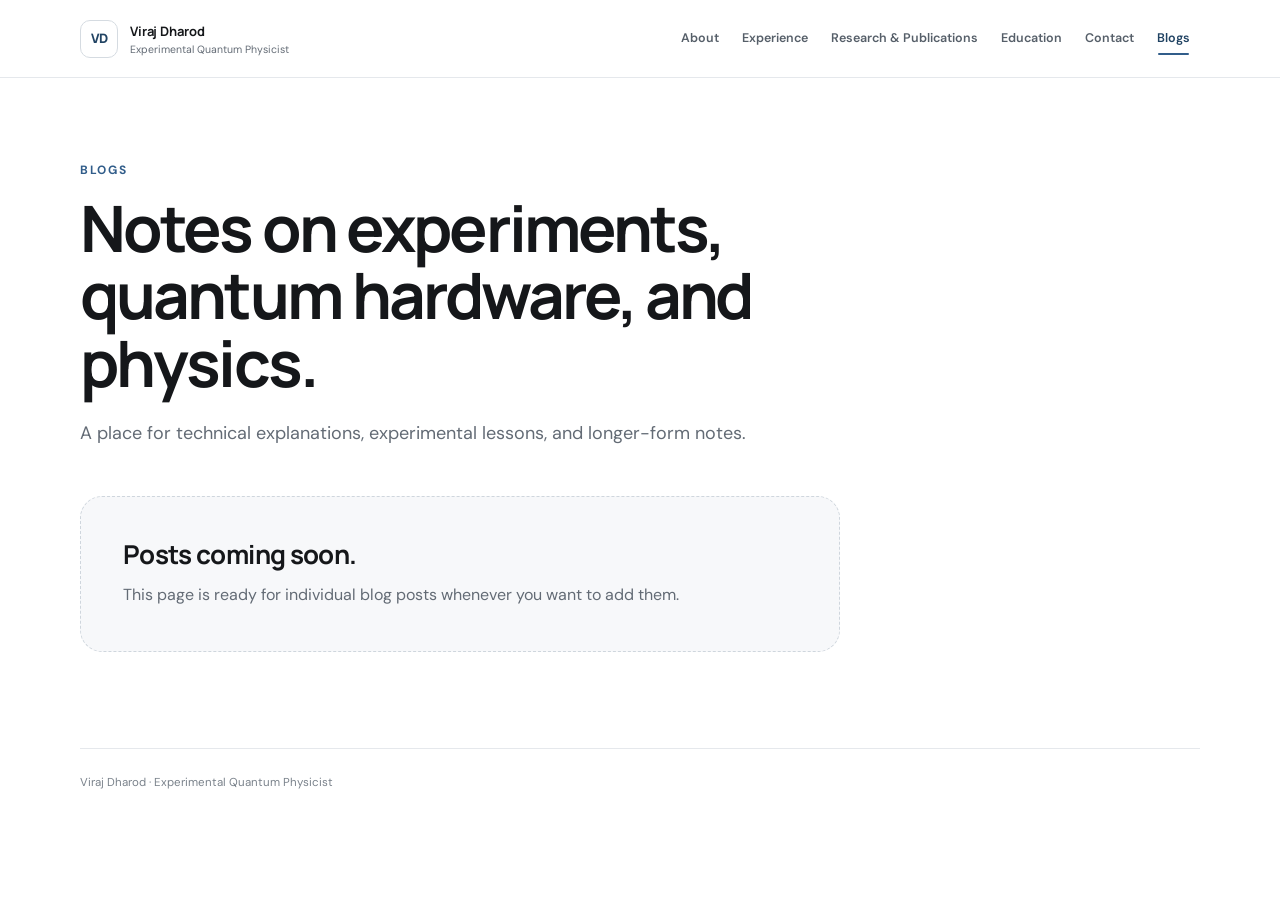
==== blogs.html @ 779dfcc5 "Improved version" ====
<!DOCTYPE html>
<html lang="en">
<head>
  <meta charset="UTF-8" />
  <meta name="viewport" content="width=device-width, initial-scale=1.0" />
  <meta name="description" content="Technical writing and blog posts by Viraj Dharod." />
  <meta name="theme-color" content="#ffffff" />
  <title>Blogs — Viraj Dharod</title>
  <link rel="icon" href="assets/favicon.svg" type="image/svg+xml" />
  <link rel="preconnect" href="https://fonts.googleapis.com" />
  <link rel="preconnect" href="https://fonts.gstatic.com" crossorigin />
  <link href="https://fonts.googleapis.com/css2?family=DM+Sans:wght@400;500;600;700&family=Manrope:wght@500;600;700&display=swap" rel="stylesheet" />
  <link rel="stylesheet" href="styles.css" />
</head>
<body>
<header class="site-header">
  <div class="header-inner">
    <a class="brand" href="index.html" aria-label="Viraj Dharod home">
      <span class="brand-mark">VD</span>
      <span class="brand-copy"><strong>Viraj Dharod</strong><small>Experimental Quantum Physicist</small></span>
    </a>
    <button class="menu-toggle" aria-label="Open navigation" aria-expanded="false"><span></span><span></span><span></span></button>
    <nav class="nav-links" aria-label="Primary navigation">
      <a  href="index.html">About</a>
      <a  href="experience.html">Experience</a>
      <a  href="research.html">Research &amp; Publications</a>
      <a  href="education.html">Education</a>
      <a  href="contact.html">Contact</a>
      <a class="active" href="blogs.html">Blogs</a>
    </nav>
  </div>
</header>
<main>
  <section class="page-shell page-section fade-in">
    <header class="page-header">
      <p class="page-kicker">Blogs</p>
      <h1 class="page-title">Notes on experiments, quantum hardware, and physics.</h1>
      <p class="page-lede">A place for technical explanations, experimental lessons, and longer-form notes.</p>
    </header>

    <div class="blog-empty">
      <h2>Posts coming soon.</h2>
      <p>This page is ready for individual blog posts whenever you want to add them.</p>
    </div>
  </section>
</main>
<footer class="site-footer">Viraj Dharod · Experimental Quantum Physicist</footer>
<script src="script.js"></script>
</body>
</html>
---- styles.css ----
:root {
  --bg: #ffffff;
  --surface: #f7f8fa;
  --surface-strong: #f1f3f6;
  --text: #15171a;
  --muted: #636b75;
  --line: #e5e8ec;
  --accent: #315d8a;
  --accent-dark: #214363;
  --accent-soft: #edf4fa;
  --max: 1120px;
  --header-height: 78px;
  --radius: 22px;
  --shadow: 0 22px 55px rgba(20, 35, 55, 0.08);
}

* { box-sizing: border-box; }
html { min-height: 100%; }
body {
  margin: 0;
  min-height: 100vh;
  color: var(--text);
  background: var(--bg);
  font-family: "DM Sans", system-ui, -apple-system, BlinkMacSystemFont, "Segoe UI", sans-serif;
  line-height: 1.68;
  -webkit-font-smoothing: antialiased;
}
a { color: inherit; text-decoration: none; }
img { max-width: 100%; display: block; }
button, a { -webkit-tap-highlight-color: transparent; }
::selection { background: #cfe0ef; color: #0d2336; }

.site-header {
  position: fixed;
  inset: 0 0 auto 0;
  z-index: 100;
  height: var(--header-height);
  background: rgba(255, 255, 255, 0.94);
  border-bottom: 1px solid var(--line);
  backdrop-filter: blur(16px);
  -webkit-backdrop-filter: blur(16px);
}
.header-inner {
  width: min(var(--max), calc(100% - 48px));
  height: 100%;
  margin: 0 auto;
  display: flex;
  align-items: center;
  justify-content: space-between;
  gap: 30px;
}
.brand {
  display: inline-flex;
  align-items: center;
  gap: 12px;
  flex: 0 0 auto;
}
.brand-mark {
  width: 38px;
  height: 38px;
  display: grid;
  place-items: center;
  border-radius: 10px;
  border: 1px solid #d5dbe1;
  font-family: "Manrope", sans-serif;
  font-size: 13px;
  font-weight: 800;
  color: var(--accent-dark);
  background: #fff;
}
.brand-copy { display: grid; line-height: 1.12; }
.brand-copy strong { font: 700 13px "Manrope", sans-serif; letter-spacing: -0.01em; }
.brand-copy small { margin-top: 4px; color: var(--muted); font-size: 10.5px; }

.nav-links {
  display: flex;
  align-items: center;
  justify-content: flex-end;
  gap: 3px;
}
.nav-links a {
  position: relative;
  padding: 11px 10px;
  border-radius: 8px;
  color: #565f69;
  font-size: 12.5px;
  font-weight: 600;
  white-space: nowrap;
  transition: color .18s ease, background .18s ease;
}
.nav-links a:hover { color: var(--text); background: var(--surface); }
.nav-links a.active { color: var(--accent-dark); }
.nav-links a.active::after {
  content: "";
  position: absolute;
  left: 11px;
  right: 11px;
  bottom: 5px;
  height: 2px;
  border-radius: 2px;
  background: var(--accent);
}
.menu-toggle {
  display: none;
  width: 42px;
  height: 42px;
  border: 0;
  background: transparent;
  border-radius: 10px;
  padding: 9px;
}
.menu-toggle span {
  display: block;
  height: 2px;
  margin: 5px 0;
  border-radius: 2px;
  background: var(--text);
}

main { padding-top: var(--header-height); }
.page-shell { width: min(var(--max), calc(100% - 48px)); margin: 0 auto; }
.page-section { padding: 82px 0 96px; }
.page-kicker {
  margin: 0 0 14px;
  color: var(--accent);
  font-size: 12px;
  font-weight: 700;
  letter-spacing: .14em;
  text-transform: uppercase;
}
.page-title {
  margin: 0;
  max-width: 850px;
  font: 700 clamp(38px, 5vw, 66px)/1.05 "Manrope", sans-serif;
  letter-spacing: -0.045em;
}
.page-lede {
  max-width: 760px;
  margin: 22px 0 0;
  color: var(--muted);
  font-size: 18px;
}
.page-header { margin-bottom: 48px; }

/* About / landing */
.about-landing {
  min-height: calc(100vh - var(--header-height));
  display: grid;
  grid-template-columns: minmax(0, 1.15fr) minmax(300px, .72fr);
  gap: clamp(54px, 8vw, 100px);
  align-items: center;
  padding: 76px 0 92px;
}
.about-copy h1 {
  margin: 0;
  font: 700 clamp(54px, 7vw, 88px)/.98 "Manrope", sans-serif;
  letter-spacing: -0.06em;
}
.about-role {
  margin: 16px 0 0;
  color: var(--accent);
  font: 600 clamp(22px, 2.8vw, 31px)/1.2 "Manrope", sans-serif;
  letter-spacing: -0.028em;
}
.about-intro {
  max-width: 700px;
  margin: 28px 0 0;
  color: #373d44;
  font-size: 19px;
}
.about-detail {
  max-width: 700px;
  margin: 18px 0 0;
  color: var(--muted);
  font-size: 16px;
}
.about-actions {
  display: flex;
  flex-wrap: wrap;
  gap: 11px;
  margin-top: 32px;
}
.button {
  min-height: 48px;
  display: inline-flex;
  align-items: center;
  justify-content: center;
  padding: 0 18px;
  border: 1px solid transparent;
  border-radius: 11px;
  font-size: 14px;
  font-weight: 700;
  transition: transform .18s ease, border-color .18s ease, background .18s ease;
}
.button:hover { transform: translateY(-2px); }
.button-primary { background: var(--accent-dark); color: #fff; }
.button-primary:hover { background: #17364f; }
.button-secondary { background: #fff; color: var(--text); border-color: #d8dde3; }
.button-secondary:hover { border-color: #aeb7c0; background: var(--surface); }
.profile-links { display: flex; flex-wrap: wrap; gap: 20px; margin-top: 25px; }
.profile-links a { color: var(--accent-dark); font-size: 13px; font-weight: 700; }
.profile-links a:hover { text-decoration: underline; text-underline-offset: 4px; }

.portrait-wrap {
  justify-self: end;
  width: min(100%, 390px);
}
.portrait-frame {
  position: relative;
  aspect-ratio: 4 / 5;
  overflow: hidden;
  border-radius: 26px;
  background: linear-gradient(145deg, #eef2f5, #fafbfc);
  border: 1px solid #e0e4e8;
  box-shadow: var(--shadow);
}
.portrait-frame::after {
  content: "";
  position: absolute;
  inset: 0;
  pointer-events: none;
  box-shadow: inset 0 0 0 1px rgba(255,255,255,.45);
}
.portrait-frame img { width: 100%; height: 100%; object-fit: cover; object-position: center; }
.portrait-placeholder {
  position: absolute;
  inset: 0;
  display: none;
  place-items: center;
  padding: 34px;
  text-align: center;
  color: var(--muted);
  font-size: 14px;
}
.portrait-frame.image-missing .portrait-placeholder { display: grid; }
.portrait-frame.image-missing img { display: none; }

/* Experience */
.timeline { position: relative; }
.timeline::before {
  content: "";
  position: absolute;
  top: 4px;
  bottom: 0;
  left: 11px;
  width: 1px;
  background: var(--line);
}
.timeline-item {
  position: relative;
  display: grid;
  grid-template-columns: 195px minmax(0, 1fr);
  gap: 34px;
  padding: 0 0 52px 46px;
}
.timeline-item:last-child { padding-bottom: 0; }
.timeline-marker {
  position: absolute;
  left: 5px;
  top: 8px;
  width: 13px;
  height: 13px;
  border-radius: 50%;
  background: var(--accent);
  box-shadow: 0 0 0 6px var(--accent-soft);
}
.timeline-meta { padding-top: 2px; color: var(--muted); font-size: 12px; }
.timeline-meta span { display: block; }
.timeline-meta span + span { margin-top: 4px; }
.timeline-content {
  padding: 27px 30px;
  border: 1px solid var(--line);
  border-radius: var(--radius);
  background: #fff;
  box-shadow: 0 8px 28px rgba(30, 45, 60, 0.035);
}
.timeline-content h2 { margin: 0; font: 700 26px/1.2 "Manrope", sans-serif; letter-spacing: -.025em; }
.organization { margin: 7px 0 17px; color: var(--accent-dark); font-size: 14px; font-weight: 600; }
.timeline-content ul { margin: 0; padding-left: 20px; color: #505861; }
.timeline-content li + li { margin-top: 8px; }

/* Research + publications */
.research-grid { display: grid; grid-template-columns: 1fr 1fr; gap: 16px; margin-bottom: 72px; }
.research-card {
  min-height: 285px;
  padding: 30px;
  border: 1px solid var(--line);
  border-radius: var(--radius);
  background: #fff;
  transition: transform .2s ease, box-shadow .2s ease, border-color .2s ease;
}
.research-card:hover { transform: translateY(-3px); border-color: #ccd5de; box-shadow: 0 16px 36px rgba(25, 42, 60, .06); }
.research-card.featured { grid-column: 1 / -1; min-height: 0; background: var(--surface); }
.research-label { margin: 0 0 14px; color: var(--accent); text-transform: uppercase; letter-spacing: .12em; font-size: 11px; font-weight: 700; }
.research-card h2 { margin: 0 0 15px; font: 700 25px/1.22 "Manrope", sans-serif; letter-spacing: -.028em; }
.research-card p:not(.research-label) { margin: 0; color: var(--muted); }
.tag-row { display: flex; flex-wrap: wrap; gap: 7px; margin-top: 24px; }
.tag-row span { padding: 6px 9px; border: 1px solid #dfe4e8; border-radius: 999px; background: #fff; color: #616a73; font-size: 11px; }
.subheading { margin: 0 0 20px; font: 700 31px/1.15 "Manrope", sans-serif; letter-spacing: -.03em; }
.publication-list { border-top: 1px solid var(--line); }
.publication {
  display: grid;
  grid-template-columns: 44px minmax(0, 1fr) auto;
  gap: 17px;
  align-items: center;
  min-height: 132px;
  padding: 22px 4px;
  border-bottom: 1px solid var(--line);
  transition: padding .18s ease, background .18s ease;
}
a.publication:hover { padding-left: 12px; padding-right: 12px; background: var(--surface); }
.pub-num { color: var(--accent); font-size: 11px; font-weight: 700; }
.publication h3 { margin: 0; font: 600 20px/1.28 "Manrope", sans-serif; letter-spacing: -.02em; }
.publication p { margin: 8px 0 0; color: var(--muted); font-size: 13px; }
.pub-arrow { color: var(--accent); font-size: 20px; }

/* Education */
.education-grid { display: grid; grid-template-columns: 1fr 1fr; gap: 18px; }
.education-card {
  padding: 32px;
  border: 1px solid var(--line);
  border-radius: var(--radius);
  background: #fff;
  min-height: 250px;
}
.school-mark {
  width: 64px;
  height: 64px;
  display: grid;
  place-items: center;
  margin-bottom: 30px;
  border-radius: 16px;
  background: var(--accent-soft);
  color: var(--accent-dark);
  font: 800 14px "Manrope", sans-serif;
}
.education-card .date { margin: 0 0 8px; color: var(--accent); font-size: 12px; font-weight: 700; }
.education-card h2 { margin: 0 0 12px; font: 700 24px/1.25 "Manrope", sans-serif; letter-spacing: -.025em; }
.education-card p { margin: 4px 0; color: #4f5760; }
.education-card .advisor { margin-top: 16px; color: var(--muted); font-size: 13px; }

/* Contact */
.contact-panel {
  max-width: 820px;
  padding: clamp(32px, 6vw, 58px);
  border: 1px solid var(--line);
  border-radius: 28px;
  background: var(--surface);
}
.contact-panel h2 { margin: 0; font: 700 clamp(34px, 4.8vw, 54px)/1.08 "Manrope", sans-serif; letter-spacing: -.04em; }
.contact-panel > p { max-width: 680px; margin: 20px 0 0; color: var(--muted); font-size: 17px; }
.contact-actions { display: flex; flex-wrap: wrap; gap: 10px; margin-top: 28px; }

/* Blogs */
.blog-empty {
  max-width: 760px;
  padding: 42px;
  border: 1px dashed #cfd6dd;
  border-radius: var(--radius);
  background: var(--surface);
}
.blog-empty h2 { margin: 0 0 12px; font: 700 26px/1.2 "Manrope", sans-serif; letter-spacing: -.025em; }
.blog-empty p { margin: 0; color: var(--muted); }

.site-footer {
  width: min(var(--max), calc(100% - 48px));
  margin: 0 auto;
  padding: 24px 0 40px;
  border-top: 1px solid var(--line);
  color: #7a828b;
  font-size: 11.5px;
}

.fade-in { animation: fadeIn .35s ease both; }
@keyframes fadeIn { from { opacity: 0; transform: translateY(7px); } to { opacity: 1; transform: translateY(0); } }

@media (max-width: 980px) {
  :root { --header-height: 70px; }
  .header-inner { width: min(var(--max), calc(100% - 28px)); }
  .menu-toggle { display: block; }
  .nav-links {
    position: absolute;
    top: calc(100% + 1px);
    left: 14px;
    right: 14px;
    display: none;
    flex-direction: column;
    align-items: stretch;
    gap: 1px;
    padding: 10px;
    border: 1px solid var(--line);
    border-radius: 0 0 14px 14px;
    background: rgba(255,255,255,.98);
    box-shadow: 0 18px 38px rgba(28,43,58,.10);
  }
  .nav-links.open { display: flex; }
  .nav-links a { padding: 12px 13px; }
  .nav-links a.active::after { display: none; }
  .nav-links a.active { background: var(--accent-soft); }
  .about-landing { grid-template-columns: 1fr; gap: 46px; padding-top: 60px; }
  .portrait-wrap { justify-self: start; width: min(100%, 360px); order: -1; }
  .timeline-item { grid-template-columns: 1fr; gap: 12px; }
  .timeline-meta { display: flex; gap: 12px; flex-wrap: wrap; }
  .research-grid, .education-grid { grid-template-columns: 1fr; }
  .research-card.featured { grid-column: auto; }
}

@media (max-width: 640px) {
  .page-shell, .site-footer { width: min(var(--max), calc(100% - 28px)); }
  .brand-copy small { display: none; }
  .page-section { padding: 60px 0 72px; }
  .page-header { margin-bottom: 34px; }
  .about-landing { padding: 42px 0 66px; }
  .about-copy h1 { font-size: clamp(49px, 16vw, 72px); }
  .about-intro { font-size: 17px; }
  .portrait-wrap { width: min(88vw, 330px); }
  .timeline-item { padding-left: 38px; padding-bottom: 42px; }
  .timeline::before { left: 8px; }
  .timeline-marker { left: 2px; }
  .timeline-content { padding: 22px; }
  .timeline-content h2 { font-size: 22px; }
  .research-card, .education-card { padding: 24px; }
  .publication { grid-template-columns: 32px 1fr auto; gap: 10px; }
  .publication h3 { font-size: 17px; }
  .publication p { font-size: 12px; }
  .blog-empty { padding: 28px; }
}

@media (prefers-reduced-motion: reduce) {
  *, *::before, *::after { animation-duration: .01ms !important; transition-duration: .01ms !important; }
}
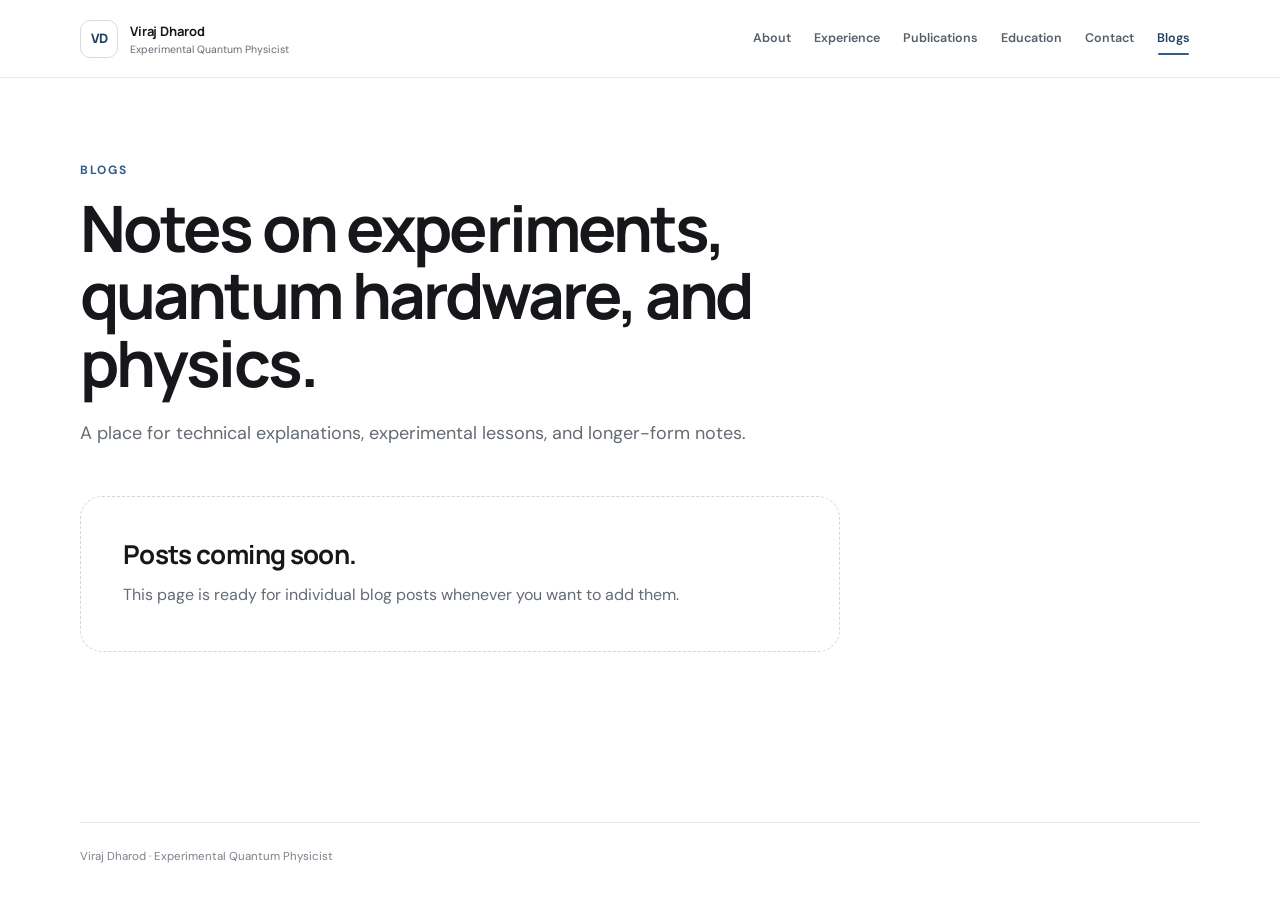
==== commit b002674c: "minor changes" ====
--- a/blogs.html
+++ b/blogs.html
@@ -23,7 +23,7 @@
     <nav class="nav-links" aria-label="Primary navigation">
       <a  href="index.html">About</a>
       <a  href="experience.html">Experience</a>
-      <a  href="research.html">Research &amp; Publications</a>
+      <a  href="research.html">Publications</a>
       <a  href="education.html">Education</a>
       <a  href="contact.html">Contact</a>
       <a class="active" href="blogs.html">Blogs</a>
--- a/styles.css
+++ b/styles.css
@@ -1,13 +1,14 @@
 :root {
+  color-scheme: light;
   --bg: #ffffff;
-  --surface: #f7f8fa;
-  --surface-strong: #f1f3f6;
+  --surface: #ffffff;
+  --surface-strong: #ffffff;
   --text: #15171a;
   --muted: #636b75;
   --line: #e5e8ec;
   --accent: #315d8a;
   --accent-dark: #214363;
-  --accent-soft: #edf4fa;
+  --accent-soft: #f3f7fb;
   --max: 1120px;
   --header-height: 78px;
   --radius: 22px;
@@ -15,12 +16,12 @@
 }
 
 * { box-sizing: border-box; }
-html { min-height: 100%; }
+html { min-height: 100%; background: #ffffff; }
 body {
   margin: 0;
   min-height: 100vh;
   color: var(--text);
-  background: var(--bg);
+  background: #ffffff;
   font-family: "DM Sans", system-ui, -apple-system, BlinkMacSystemFont, "Segoe UI", sans-serif;
   line-height: 1.68;
   -webkit-font-smoothing: antialiased;
@@ -88,7 +89,7 @@
   white-space: nowrap;
   transition: color .18s ease, background .18s ease;
 }
-.nav-links a:hover { color: var(--text); background: var(--surface); }
+.nav-links a:hover { color: var(--text); background: #ffffff; }
 .nav-links a.active { color: var(--accent-dark); }
 .nav-links a.active::after {
   content: "";
@@ -117,7 +118,7 @@
   background: var(--text);
 }
 
-main { padding-top: var(--header-height); }
+main { padding-top: var(--header-height); background: #ffffff; min-height: calc(100vh - var(--header-height)); }
 .page-shell { width: min(var(--max), calc(100% - 48px)); margin: 0 auto; }
 .page-section { padding: 82px 0 96px; }
 .page-kicker {
@@ -193,10 +194,18 @@
   transition: transform .18s ease, border-color .18s ease, background .18s ease;
 }
 .button:hover { transform: translateY(-2px); }
-.button-primary { background: var(--accent-dark); color: #fff; }
-.button-primary:hover { background: #17364f; }
-.button-secondary { background: #fff; color: var(--text); border-color: #d8dde3; }
-.button-secondary:hover { border-color: #aeb7c0; background: var(--surface); }
+.button-primary,
+.button-secondary {
+  background: #ffffff;
+  color: var(--text);
+  border-color: #d8dde3;
+}
+
+.button-primary:hover,
+.button-secondary:hover {
+  background: #f7f9fb;
+  border-color: #aeb7c0;
+}
 .profile-links { display: flex; flex-wrap: wrap; gap: 20px; margin-top: 25px; }
 .profile-links a { color: var(--accent-dark); font-size: 13px; font-weight: 700; }
 .profile-links a:hover { text-decoration: underline; text-underline-offset: 4px; }
@@ -205,15 +214,16 @@
   justify-self: end;
   width: min(100%, 390px);
 }
+
 .portrait-frame {
   position: relative;
-  aspect-ratio: 4 / 5;
   overflow: hidden;
   border-radius: 26px;
-  background: linear-gradient(145deg, #eef2f5, #fafbfc);
+  background: #ffffff;
   border: 1px solid #e0e4e8;
   box-shadow: var(--shadow);
 }
+
 .portrait-frame::after {
   content: "";
   position: absolute;
@@ -221,7 +231,13 @@
   pointer-events: none;
   box-shadow: inset 0 0 0 1px rgba(255,255,255,.45);
 }
-.portrait-frame img { width: 100%; height: 100%; object-fit: cover; object-position: center; }
+
+.portrait-frame img {
+  width: 100%;
+  height: auto;
+  object-fit: contain;
+  object-position: center;
+}
 .portrait-placeholder {
   position: absolute;
   inset: 0;
@@ -290,7 +306,7 @@
   transition: transform .2s ease, box-shadow .2s ease, border-color .2s ease;
 }
 .research-card:hover { transform: translateY(-3px); border-color: #ccd5de; box-shadow: 0 16px 36px rgba(25, 42, 60, .06); }
-.research-card.featured { grid-column: 1 / -1; min-height: 0; background: var(--surface); }
+.research-card.featured { grid-column: 1 / -1; min-height: 0; background: #ffffff; }
 .research-label { margin: 0 0 14px; color: var(--accent); text-transform: uppercase; letter-spacing: .12em; font-size: 11px; font-weight: 700; }
 .research-card h2 { margin: 0 0 15px; font: 700 25px/1.22 "Manrope", sans-serif; letter-spacing: -.028em; }
 .research-card p:not(.research-label) { margin: 0; color: var(--muted); }
@@ -308,7 +324,7 @@
   border-bottom: 1px solid var(--line);
   transition: padding .18s ease, background .18s ease;
 }
-a.publication:hover { padding-left: 12px; padding-right: 12px; background: var(--surface); }
+a.publication:hover { padding-left: 12px; padding-right: 12px; background: #ffffff; }
 .pub-num { color: var(--accent); font-size: 11px; font-weight: 700; }
 .publication h3 { margin: 0; font: 600 20px/1.28 "Manrope", sans-serif; letter-spacing: -.02em; }
 .publication p { margin: 8px 0 0; color: var(--muted); font-size: 13px; }
@@ -345,7 +361,7 @@
   padding: clamp(32px, 6vw, 58px);
   border: 1px solid var(--line);
   border-radius: 28px;
-  background: var(--surface);
+  background: #ffffff;
 }
 .contact-panel h2 { margin: 0; font: 700 clamp(34px, 4.8vw, 54px)/1.08 "Manrope", sans-serif; letter-spacing: -.04em; }
 .contact-panel > p { max-width: 680px; margin: 20px 0 0; color: var(--muted); font-size: 17px; }
@@ -357,7 +373,7 @@
   padding: 42px;
   border: 1px dashed #cfd6dd;
   border-radius: var(--radius);
-  background: var(--surface);
+  background: #ffffff;
 }
 .blog-empty h2 { margin: 0 0 12px; font: 700 26px/1.2 "Manrope", sans-serif; letter-spacing: -.025em; }
 .blog-empty p { margin: 0; color: var(--muted); }
@@ -375,7 +391,8 @@
 @keyframes fadeIn { from { opacity: 0; transform: translateY(7px); } to { opacity: 1; transform: translateY(0); } }
 
 @media (max-width: 980px) {
-  :root { --header-height: 70px; }
+  :root {
+  color-scheme: light; --header-height: 70px; }
   .header-inner { width: min(var(--max), calc(100% - 28px)); }
   .menu-toggle { display: block; }
   .nav-links {
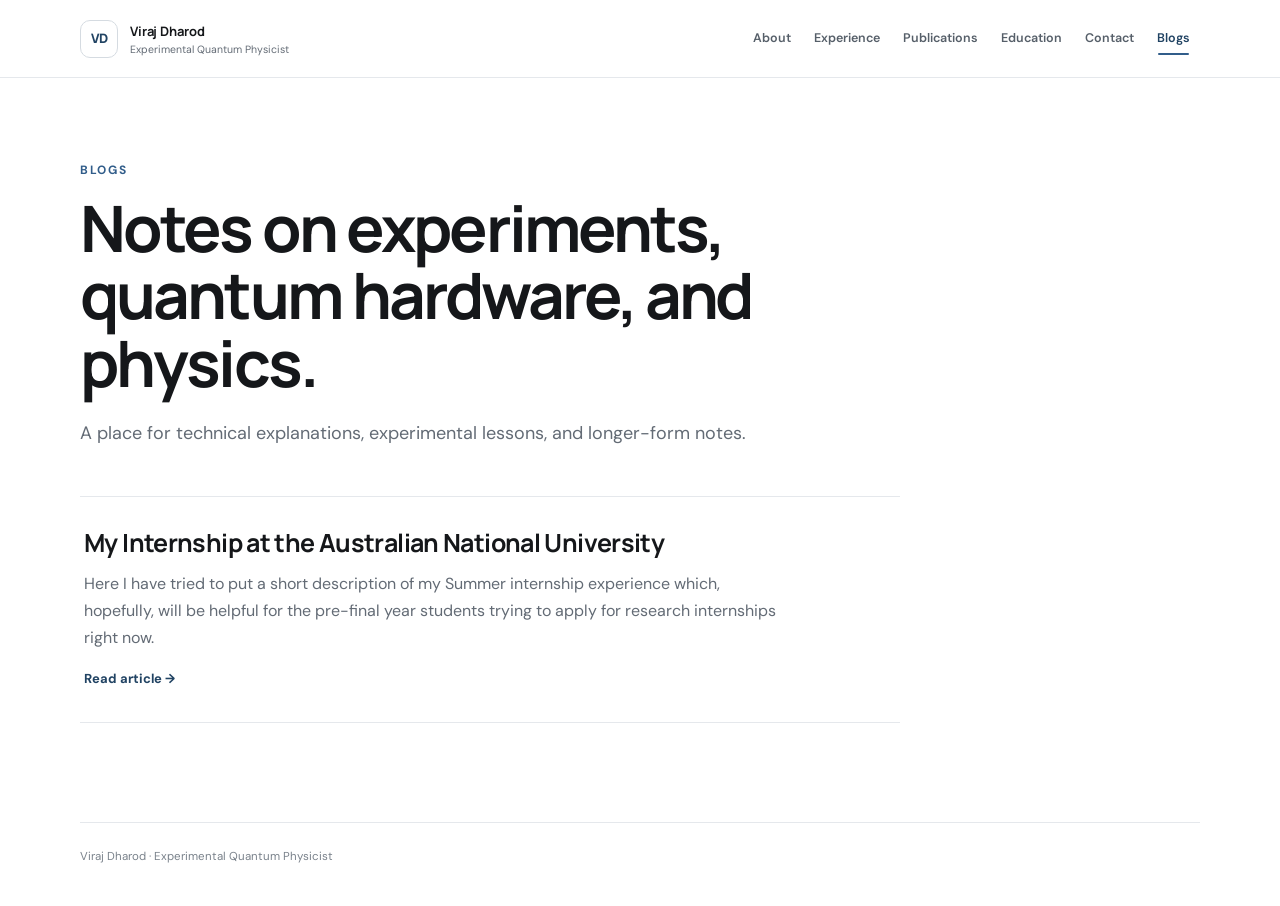
==== commit 8d696525: "Added ANU blog" ====
--- a/blogs.html
+++ b/blogs.html
@@ -38,9 +38,12 @@
       <p class="page-lede">A place for technical explanations, experimental lessons, and longer-form notes.</p>
     </header>
 
-    <div class="blog-empty">
-      <h2>Posts coming soon.</h2>
-      <p>This page is ready for individual blog posts whenever you want to add them.</p>
+    <div class="blog-list">
+      <a class="blog-entry" href="blog-anu.html">
+        <h2>My Internship at the Australian National University</h2>
+        <p>Here I have tried to put a short description of my Summer internship experience which, hopefully, will be helpful for the pre-final year students trying to apply for research internships right now.</p>
+        <span class="blog-read">Read article →</span>
+      </a>
     </div>
   </section>
 </main>
--- a/styles.css
+++ b/styles.css
@@ -446,3 +446,112 @@
 @media (prefers-reduced-motion: reduce) {
   *, *::before, *::after { animation-duration: .01ms !important; transition-duration: .01ms !important; }
 }
+
+/* Blog list */
+.blog-list {
+  max-width: 820px;
+  border-top: 1px solid var(--line);
+}
+.blog-entry {
+  display: block;
+  padding: 30px 4px;
+  border-bottom: 1px solid var(--line);
+  transition: padding .18s ease, background .18s ease;
+}
+.blog-entry:hover {
+  padding-left: 12px;
+  padding-right: 12px;
+  background: #ffffff;
+}
+.blog-entry h2 {
+  margin: 0;
+  font: 700 25px/1.3 "Manrope", sans-serif;
+  letter-spacing: -.025em;
+  transition: color .18s ease;
+}
+.blog-entry:hover h2 { color: var(--accent); }
+.blog-entry p {
+  max-width: 700px;
+  margin: 12px 0 0;
+  color: var(--muted);
+}
+.blog-read {
+  display: inline-block;
+  margin-top: 16px;
+  color: var(--accent-dark);
+  font-size: 13px;
+  font-weight: 700;
+}
+
+/* Individual blog posts */
+.blog-post {
+  max-width: 900px;
+  padding-top: 82px;
+  padding-bottom: 100px;
+}
+.blog-post-header { margin-bottom: 52px; }
+.blog-back {
+  display: inline-block;
+  margin-bottom: 36px;
+  color: var(--accent-dark);
+  font-size: 13px;
+  font-weight: 700;
+}
+.blog-back:hover {
+  text-decoration: underline;
+  text-underline-offset: 4px;
+}
+.blog-post-header h1 {
+  max-width: 850px;
+  margin: 0;
+  font: 700 clamp(42px, 6vw, 68px)/1.08 "Manrope", sans-serif;
+  letter-spacing: -.045em;
+}
+.blog-content { max-width: 760px; }
+.blog-content h2 {
+  margin: 60px 0 20px;
+  font: 700 30px/1.25 "Manrope", sans-serif;
+  letter-spacing: -.025em;
+}
+.blog-content h2:first-child { margin-top: 0; }
+.blog-content p {
+  margin: 0 0 22px;
+  color: #373d44;
+  font-size: 17px;
+  line-height: 1.85;
+}
+.blog-image { margin: 46px 0; }
+.blog-image-slot {
+  min-height: 320px;
+  display: grid;
+  place-items: center;
+  overflow: hidden;
+  border: 1px solid var(--line);
+  border-radius: 16px;
+  background: #f7f9fb;
+}
+.blog-image-slot img {
+  width: 100%;
+  height: auto;
+}
+.blog-image-placeholder {
+  padding: 30px;
+  color: var(--muted);
+  text-align: center;
+  font-size: 14px;
+}
+.blog-image figcaption {
+  margin-top: 10px;
+  color: var(--muted);
+  font-size: 12px;
+  text-align: center;
+  font-style: italic;
+}
+
+@media (max-width: 640px) {
+  .blog-post { padding-top: 54px; padding-bottom: 72px; }
+  .blog-post-header { margin-bottom: 42px; }
+  .blog-content h2 { margin-top: 48px; font-size: 25px; }
+  .blog-content p { font-size: 16px; line-height: 1.78; }
+  .blog-image-slot { min-height: 220px; }
+}
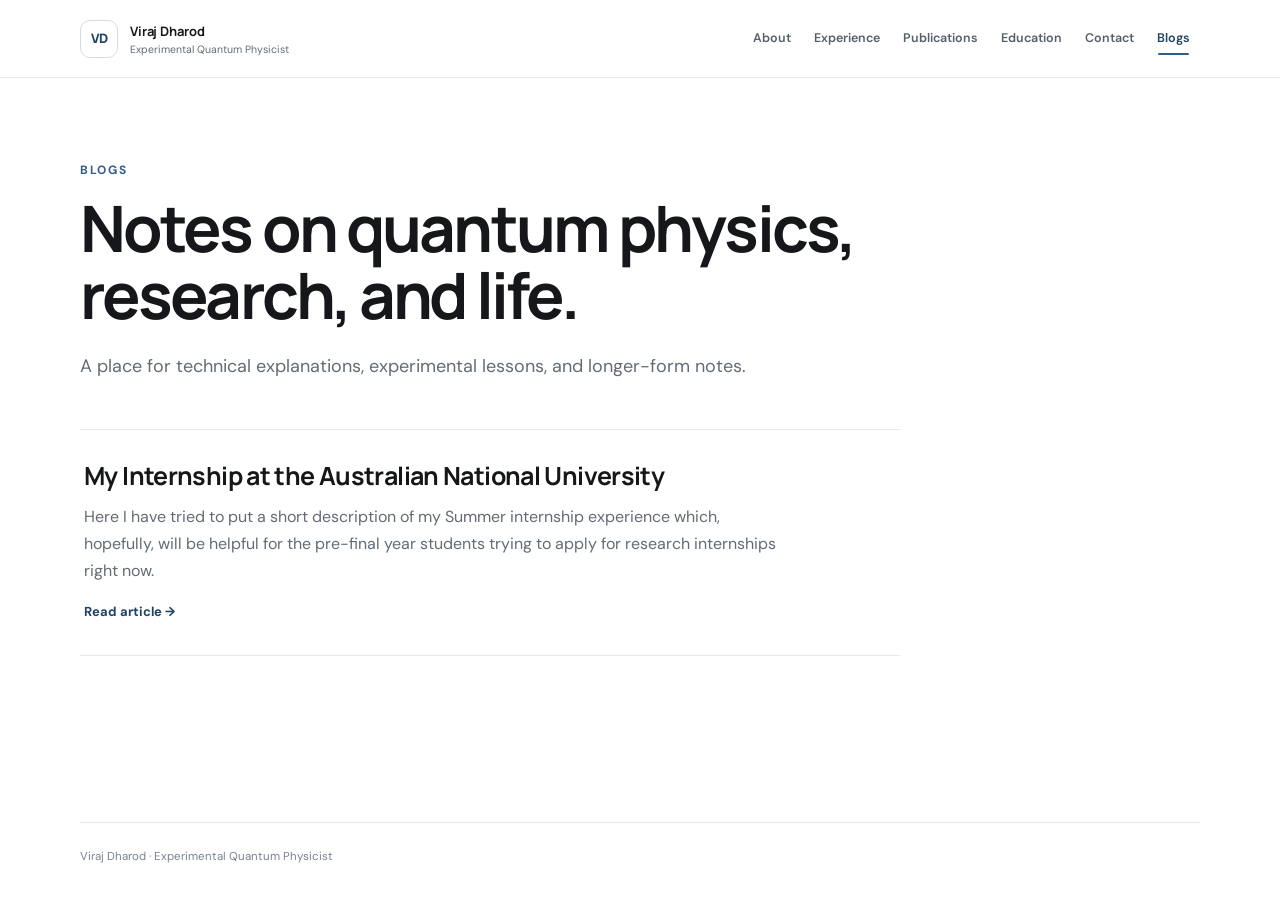
==== commit 0766d3a5: "title change" ====
--- a/blogs.html
+++ b/blogs.html
@@ -34,7 +34,7 @@
   <section class="page-shell page-section fade-in">
     <header class="page-header">
       <p class="page-kicker">Blogs</p>
-      <h1 class="page-title">Notes on experiments, quantum hardware, and physics.</h1>
+      <h1 class="page-title">Notes on quantum physics, research, and life.</h1>
       <p class="page-lede">A place for technical explanations, experimental lessons, and longer-form notes.</p>
     </header>
 
